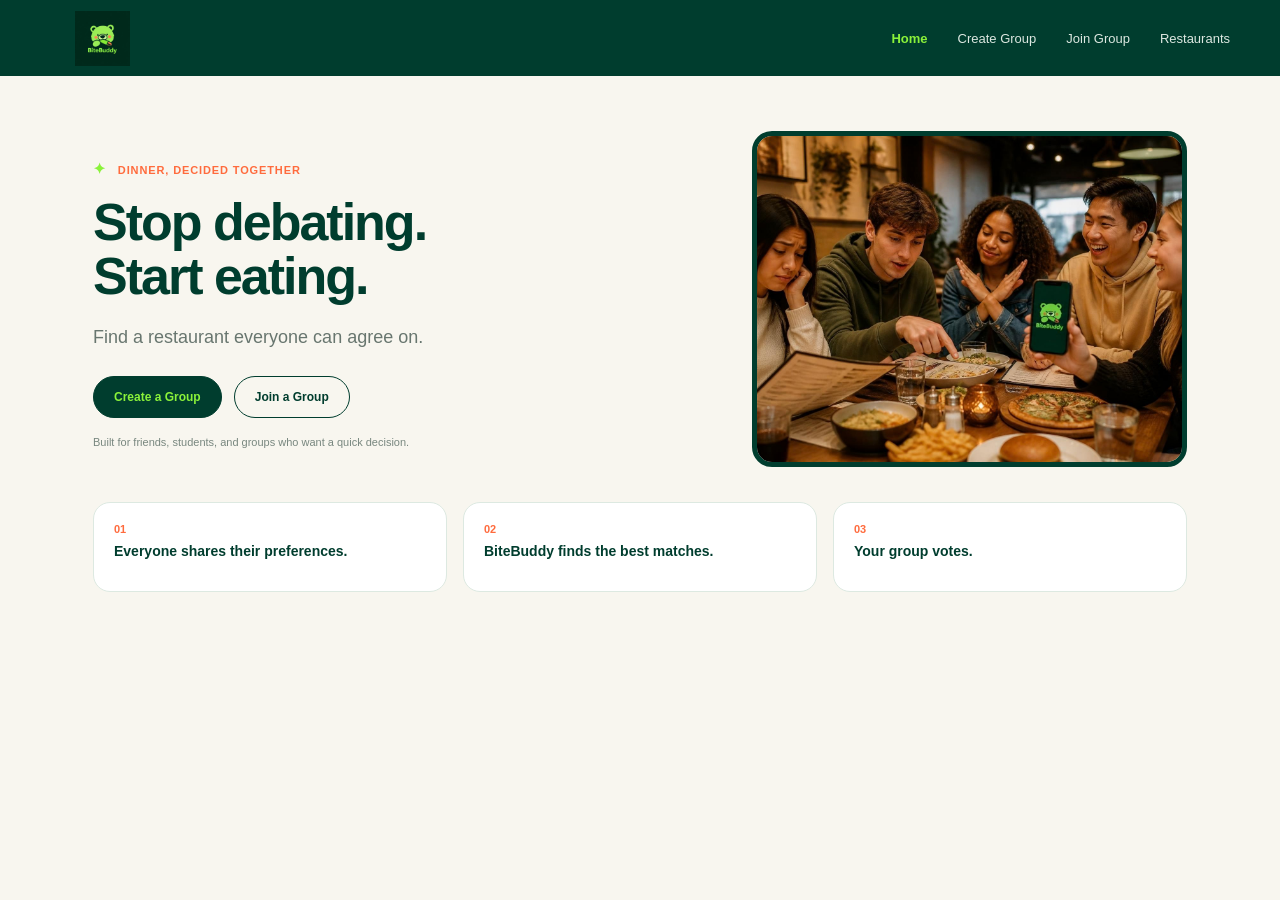
==== index.html @ f0bba303 "Add files via upload" ====
<!DOCTYPE html>
<html lang="en">

<head>
    <meta charset="UTF-8">
    <meta name="viewport" content="width=device-width, initial-scale=1.0">

    <title>BiteBuddy</title>

    <style>

        /* =========================
           BITEBUDDY COLOR SYSTEM
           ========================= */

        :root {
            --dark-green: #003D2E;
            --dark-green-2: #002F24;
            --lime: #8AF23A;
            --orange: #FF6B3D;
            --cream: #F8F6EF;
            --white: #FFFFFF;
            --light-green: #E9F8D9;
            --text-dark: #16352C;
            --text-gray: #68766F;
            --border: #DDE9E1;
        }


        /* =========================
           GENERAL
           ========================= */

        * {
            margin: 0;
            padding: 0;
            box-sizing: border-box;
        }

        body {
            font-family: Arial, Helvetica, sans-serif;
            background-color: var(--cream);
            color: var(--text-dark);
        }


        /* =========================
           NAVIGATION
           ========================= */

        .navbar {
            height: 76px;
            background-color: var(--dark-green);

            display: flex;
            align-items: center;
            justify-content: space-between;

            padding: 0 50px;
        }


        /* =========================
           LOGO
           ========================= */

        .logo-area {
            display: flex;
            align-items: center;
        }

        .logo-image {
            width: 105px;
            height: 55px;
            object-fit: contain;
            display: block;
        }


        /* =========================
           NAVIGATION LINKS
           ========================= */

        .nav-links {
            display: flex;
            align-items: center;
            gap: 30px;
        }

        .nav-links a {
            text-decoration: none;
            color: #DCE8E1;
            font-size: 13px;
            transition: 0.2s;
        }

        .nav-links a:hover {
            color: var(--lime);
        }

        .nav-links .active {
            color: var(--lime);
            font-weight: bold;
        }


        /* =========================
           PROFILE
           ========================= */

        .profile {
            width: 32px;
            height: 32px;

            border-radius: 50%;

            background-color: var(--lime);
            color: var(--dark-green);

            display: flex;
            align-items: center;
            justify-content: center;

            font-size: 11px;
            font-weight: bold;
        }


        /* =========================
           HERO SECTION
           ========================= */

        .hero {
            max-width: 1216px;

            margin: 0 auto;

            padding: 55px 61px 0;

            display: grid;

            grid-template-columns: 1fr 435px;

            column-gap: 90px;

            align-items: center;
        }


        /* =========================
           HERO LEFT SIDE
           ========================= */

        .hero-content {
            padding-top: 10px;
        }


        /* SMALL TITLE */

        .eyebrow {
            color: var(--orange);

            font-size: 11px;

            font-weight: bold;

            letter-spacing: 0.08em;

            margin-bottom: 18px;
        }

        .eyebrow span {
            color: var(--lime);

            font-size: 15px;

            margin-right: 7px;
        }


        /* MAIN TITLE */

        .hero h1 {
            font-size: 52px;

            line-height: 1.03;

            letter-spacing: -2px;

            color: var(--dark-green);

            margin-bottom: 20px;
        }


        /* DESCRIPTION */

        .hero-description {
            font-size: 18px;

            line-height: 1.5;

            color: var(--text-gray);

            margin-bottom: 25px;
        }


        /* =========================
           BUTTONS
           ========================= */

        .buttons {
            display: flex;
            gap: 12px;
        }

        .btn {
            height: 42px;

            padding: 0 20px;

            border-radius: 22px;

            font-size: 12px;

            font-weight: bold;

            cursor: pointer;

            transition: 0.2s;

            text-decoration: none;

            display: inline-flex;

            align-items: center;

            justify-content: center;
        }


        /* CREATE GROUP */

        .create-btn {
            background-color: var(--dark-green);

            color: var(--lime);

            border: 1px solid var(--dark-green);
        }

        .create-btn:hover {
            background-color: var(--dark-green-2);

            transform: translateY(-1px);
        }


        /* JOIN GROUP */

        .join-btn {
            background-color: transparent;

            color: var(--dark-green);

            border: 1px solid var(--dark-green);
        }

        .join-btn:hover {
            background-color: var(--dark-green);

            color: var(--lime);
        }


        /* =========================
           SMALL TEXT
           ========================= */

        .small-text {
            margin-top: 18px;

            font-size: 11px;

            color: #78877F;
        }


        /* =========================
           RIGHT SIDE IMAGE
           ========================= */

        .hero-image {
            width: 435px;

            height: 336px;

            border-radius: 20px;

            overflow: hidden;

            background-color: var(--dark-green);

            border: 5px solid var(--dark-green);
        }

        .hero-image img {
            width: 100%;

            height: 100%;

            object-fit: cover;

            display: block;
        }


        /* =========================
           THREE STEPS
           ========================= */

        .steps {
            max-width: 1216px;

            margin: 35px auto 0;

            padding: 0 61px 55px;

            display: grid;

            grid-template-columns: repeat(3, 1fr);

            gap: 16px;
        }


        /* STEP CARD */

        .step-card {
            background-color: var(--white);

            border: 1px solid var(--border);

            border-radius: 17px;

            min-height: 90px;

            padding: 20px;

            transition: 0.2s;
        }

        .step-card:hover {
            border-color: var(--lime);

            transform: translateY(-2px);
        }


        /* STEP NUMBER */

        .step-number {
            color: var(--orange);

            font-size: 11px;

            font-weight: bold;

            margin-bottom: 8px;
        }


        /* STEP TEXT */

        .step-text {
            color: var(--dark-green);

            font-size: 14px;

            font-weight: bold;
        }


        /* =========================
           RESPONSIVE
           ========================= */

        @media (max-width: 900px) {

            .navbar {
                padding: 0 25px;
            }

            .nav-links {
                gap: 15px;
            }

            .hero {
                grid-template-columns: 1fr;

                padding: 40px 30px;

                gap: 30px;
            }

            .hero-image {
                width: 100%;

                max-width: 560px;

                height: 336px;
            }

            .steps {
                padding: 0 30px 40px;

                grid-template-columns: 1fr;
            }
        }


        @media (max-width: 600px) {

            .nav-links a {
                display: none;
            }

            .profile {
                display: none;
            }

            .hero h1 {
                font-size: 40px;
            }

            .hero-description {
                font-size: 16px;
            }

            .buttons {
                flex-wrap: wrap;
            }
        }

    </style>

</head>


<body>


    <!-- =========================
         NAVIGATION
         ========================= -->

    <header class="navbar">

        <!-- LOGO -->

        <div class="logo-area">

            <!-- CLICKING LOGO GOES TO HOME -->

            <a href="index.html">

                <img
                    src="bitebuddy-logo.png"
                    class="logo-image"
                    alt="BiteBuddy logo"
                >

            </a>

        </div>


        <!-- NAVIGATION -->

        <nav class="nav-links">

            <!-- HOME -->

            <a
                href="index.html"
                class="active"
            >
                Home
            </a>


            <!-- CREATE GROUP -->

            <a href="create-group.html">
                Create Group
            </a>


            <!-- JOIN GROUP -->

            <a href="#">
                Join Group
            </a>


            <!-- RESTAURANTS -->

            <a href="#">
                Restaurants
            </a>

        </nav>

    </header>



    <!-- =========================
         HERO SECTION
         ========================= -->

    <section class="hero">


        <!-- LEFT SIDE -->

        <div class="hero-content">


            <!-- EYEBROW -->

            <div class="eyebrow">

                <span>✦</span>

                DINNER, DECIDED TOGETHER

            </div>


            <!-- MAIN HEADING -->

            <h1>

                Stop debating.<br>

                Start eating.

            </h1>


            <!-- DESCRIPTION -->

            <p class="hero-description">

                Find a restaurant everyone can agree on.

            </p>


            <!-- BUTTONS -->

            <div class="buttons">


                <!-- CREATE GROUP BUTTON -->

                <a
                    href="create-group.html"
                    class="btn create-btn"
                >
                    Create a Group
                </a>


                <!-- JOIN GROUP BUTTON -->

                <a
                    href="#"
                    class="btn join-btn"
                >
                    Join a Group
                </a>

            </div>


            <!-- SMALL DESCRIPTION -->

            <p class="small-text">

                Built for friends, students, and groups
                who want a quick decision.

            </p>

        </div>



        <!-- =========================
             RIGHT SIDE IMAGE
             ========================= -->

        <div class="hero-image">

            <img
                src="BiteBuddy Restaurant Scene.jpg"
                alt="Friends eating together"
            >

        </div>

    </section>



    <!-- =========================
         THREE STEPS
         ========================= -->

    <section class="steps">


        <!-- STEP 1 -->

        <div class="step-card">

            <div class="step-number">
                01
            </div>

            <div class="step-text">

                Everyone shares their preferences.

            </div>

        </div>


        <!-- STEP 2 -->

        <div class="step-card">

            <div class="step-number">
                02
            </div>

            <div class="step-text">

                BiteBuddy finds the best matches.

            </div>

        </div>


        <!-- STEP 3 -->

        <div class="step-card">

            <div class="step-number">
                03
            </div>

            <div class="step-text">

                Your group votes.

            </div>

        </div>


    </section>


</body>

</html>
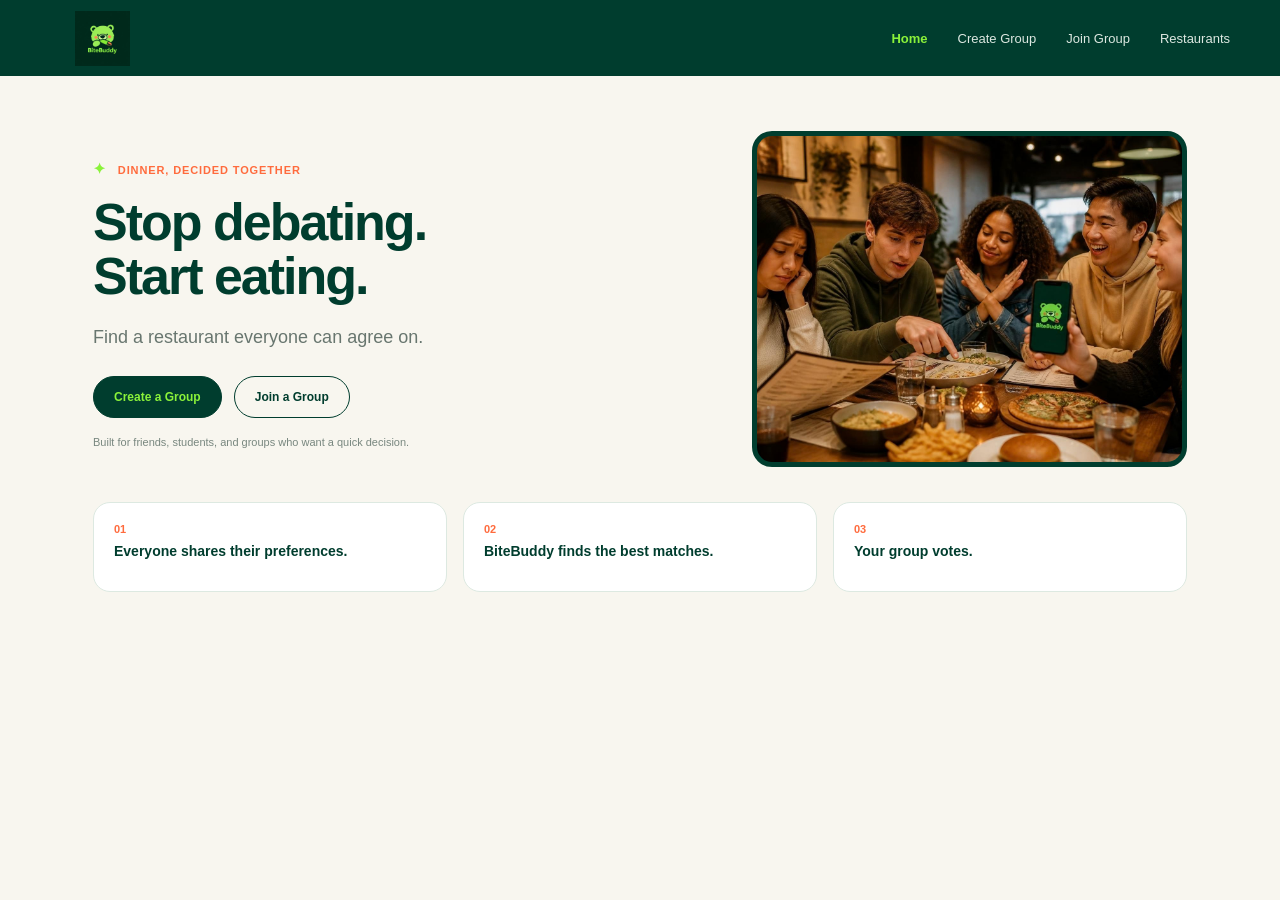
==== commit a0cfb729: "index.html" ====
--- a/index.html
+++ b/index.html
@@ -493,14 +493,14 @@
 
             <!-- CREATE GROUP -->
 
-            <a href="create-group.html">
+            <a href="Create-Group.html">
                 Create Group
             </a>
 
 
             <!-- JOIN GROUP -->
 
-            <a href="#">
+            <a href="./join-group.html">
                 Join Group
             </a>
 
@@ -568,7 +568,7 @@
                 <!-- CREATE GROUP BUTTON -->
 
                 <a
-                    href="create-group.html"
+                    href="Create-Group.html"
                     class="btn create-btn"
                 >
                     Create a Group
@@ -578,7 +578,7 @@
                 <!-- JOIN GROUP BUTTON -->
 
                 <a
-                    href="#"
+                    href="./join-group.html"
                     class="btn join-btn"
                 >
                     Join a Group
@@ -680,4 +680,4 @@
 
 </body>
 
-</html>+</html>
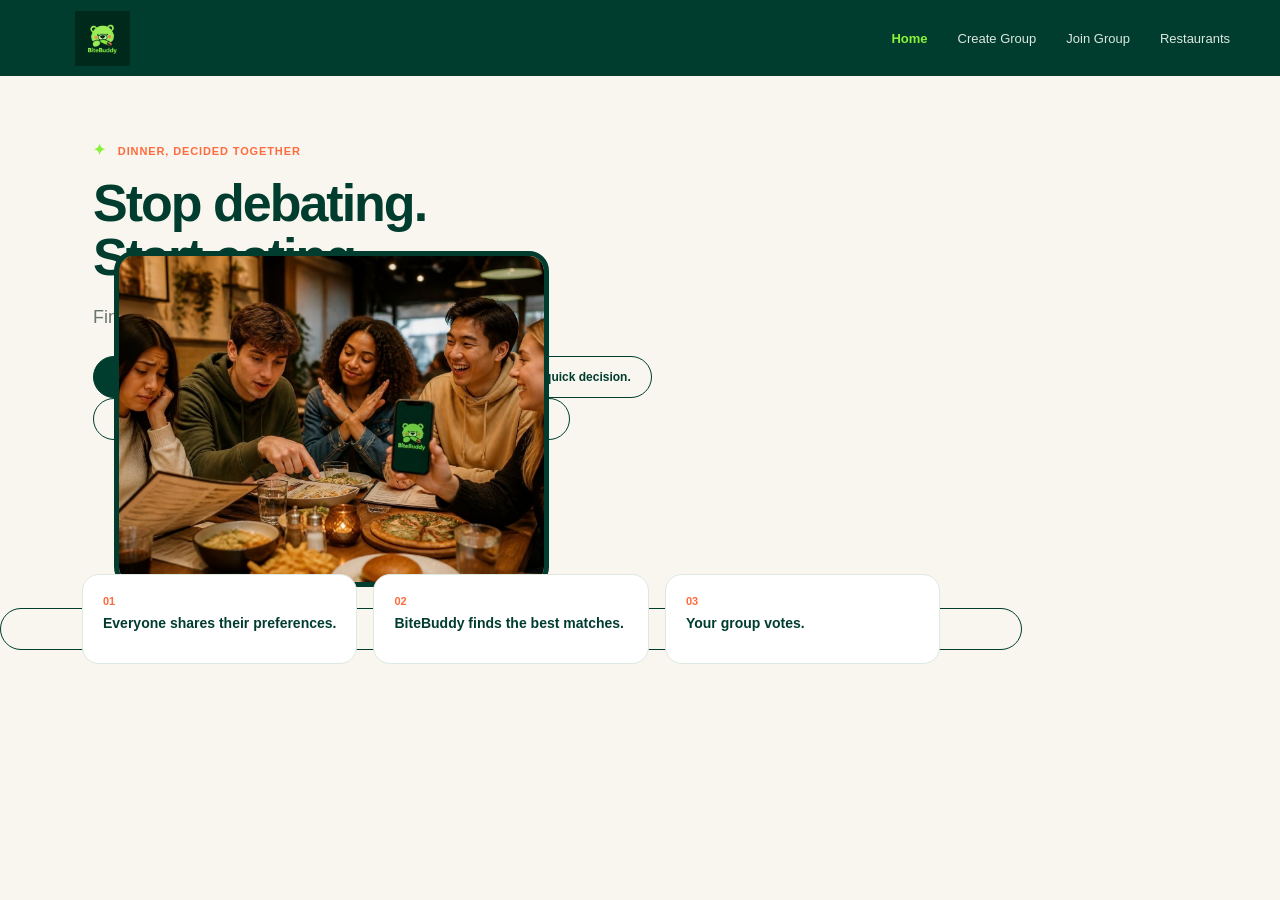
==== commit e12981f2: "Fix HTML formatting and structure" ====
--- a/index.html
+++ b/index.html
@@ -577,12 +577,12 @@
 
                 <!-- JOIN GROUP BUTTON -->
 
-                <a
-                    href="./join-group.html"
-                    class="btn join-btn"
-                >
-                    Join a Group
-                </a>
+              <a
+                   href="join-group.html"
+                     class="btn join-btn
+                  >
+              Join a Group
+              </a>
 
             </div>
 
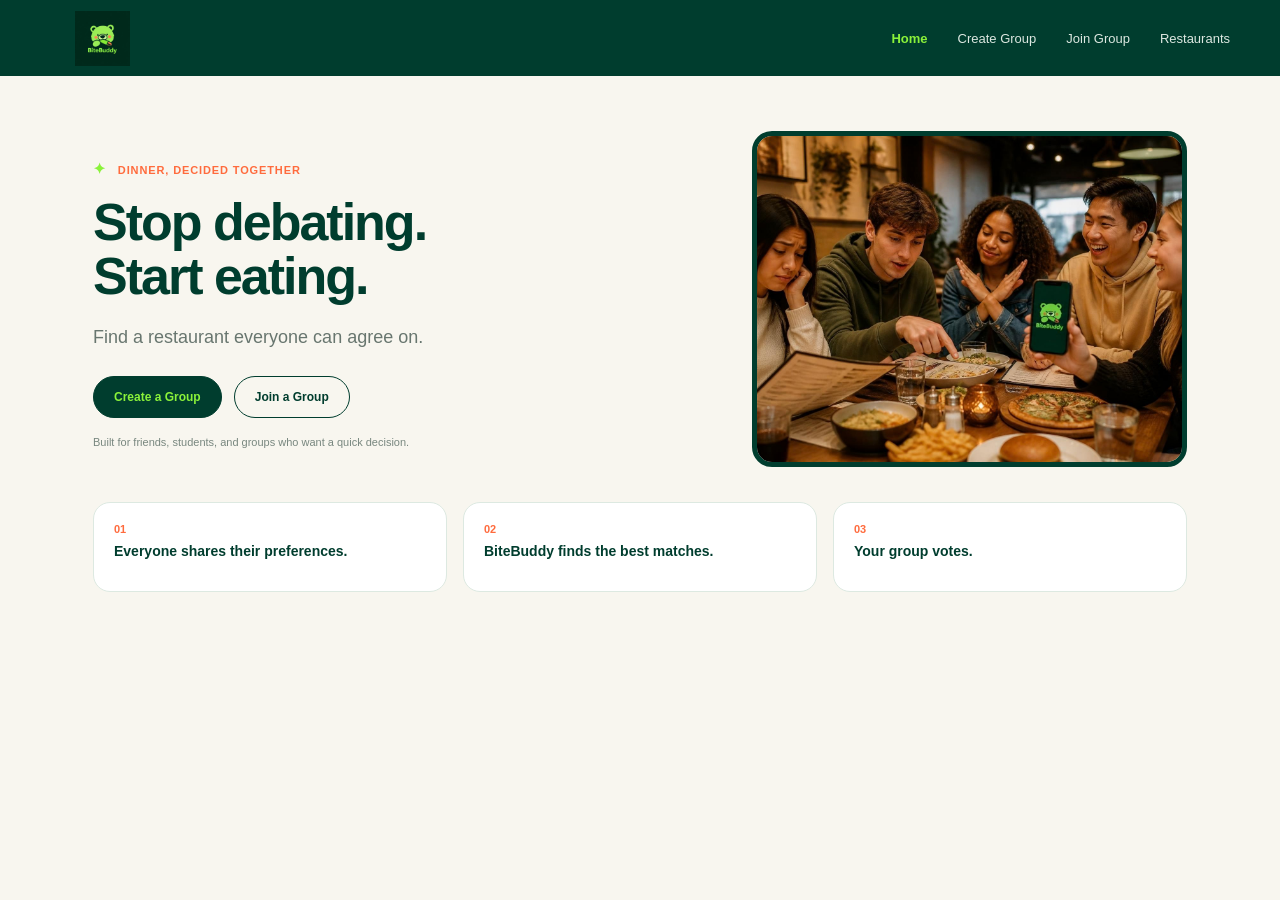
==== commit b8fba6ae: "index.html structure and styles" ====
--- a/index.html
+++ b/index.html
@@ -37,6 +37,7 @@
             box-sizing: border-box;
         }
 
+
         body {
             font-family: Arial, Helvetica, sans-serif;
             background-color: var(--cream);
@@ -68,6 +69,7 @@
             display: flex;
             align-items: center;
         }
+
 
         .logo-image {
             width: 105px;
@@ -87,6 +89,7 @@
             gap: 30px;
         }
 
+
         .nav-links a {
             text-decoration: none;
             color: #DCE8E1;
@@ -94,9 +97,11 @@
             transition: 0.2s;
         }
 
+
         .nav-links a:hover {
             color: var(--lime);
         }
+
 
         .nav-links .active {
             color: var(--lime);
@@ -170,6 +175,7 @@
             margin-bottom: 18px;
         }
 
+
         .eyebrow span {
             color: var(--lime);
 
@@ -216,6 +222,7 @@
             gap: 12px;
         }
 
+
         .btn {
             height: 42px;
 
@@ -251,6 +258,7 @@
             border: 1px solid var(--dark-green);
         }
 
+
         .create-btn:hover {
             background-color: var(--dark-green-2);
 
@@ -268,6 +276,7 @@
             border: 1px solid var(--dark-green);
         }
 
+
         .join-btn:hover {
             background-color: var(--dark-green);
 
@@ -306,6 +315,7 @@
             border: 5px solid var(--dark-green);
         }
 
+
         .hero-image img {
             width: 100%;
 
@@ -352,6 +362,7 @@
             transition: 0.2s;
         }
 
+
         .step-card:hover {
             border-color: var(--lime);
 
@@ -393,10 +404,12 @@
                 padding: 0 25px;
             }
 
+
             .nav-links {
                 gap: 15px;
             }
 
+
             .hero {
                 grid-template-columns: 1fr;
 
@@ -405,6 +418,7 @@
                 gap: 30px;
             }
 
+
             .hero-image {
                 width: 100%;
 
@@ -413,6 +427,7 @@
                 height: 336px;
             }
 
+
             .steps {
                 padding: 0 30px 40px;
 
@@ -427,17 +442,21 @@
                 display: none;
             }
 
+
             .profile {
                 display: none;
             }
 
+
             .hero h1 {
                 font-size: 40px;
             }
 
+
             .hero-description {
                 font-size: 16px;
             }
+
 
             .buttons {
                 flex-wrap: wrap;
@@ -458,11 +477,10 @@
 
     <header class="navbar">
 
+
         <!-- LOGO -->
 
         <div class="logo-area">
-
-            <!-- CLICKING LOGO GOES TO HOME -->
 
             <a href="index.html">
 
@@ -480,6 +498,7 @@
         <!-- NAVIGATION -->
 
         <nav class="nav-links">
+
 
             <!-- HOME -->
 
@@ -500,7 +519,7 @@
 
             <!-- JOIN GROUP -->
 
-            <a href="./join-group.html">
+            <a href="join-group.html">
                 Join Group
             </a>
 
@@ -511,6 +530,7 @@
                 Restaurants
             </a>
 
+
         </nav>
 
     </header>
@@ -543,20 +563,15 @@
             <!-- MAIN HEADING -->
 
             <h1>
-
                 Stop debating.<br>
-
                 Start eating.
-
             </h1>
 
 
             <!-- DESCRIPTION -->
 
             <p class="hero-description">
-
                 Find a restaurant everyone can agree on.
-
             </p>
 
 
@@ -577,12 +592,13 @@
 
                 <!-- JOIN GROUP BUTTON -->
 
-              <a
-                   href="join-group.html"
-                     class="btn join-btn
-                  >
-              Join a Group
-              </a>
+                <a
+                    href="join-group.html"
+                    class="btn join-btn"
+                >
+                    Join a Group
+                </a>
+
 
             </div>
 
@@ -590,11 +606,10 @@
             <!-- SMALL DESCRIPTION -->
 
             <p class="small-text">
-
                 Built for friends, students, and groups
                 who want a quick decision.
-
             </p>
+
 
         </div>
 
@@ -613,6 +628,7 @@
 
         </div>
 
+
     </section>
 
 
@@ -633,9 +649,7 @@
             </div>
 
             <div class="step-text">
-
                 Everyone shares their preferences.
-
             </div>
 
         </div>
@@ -650,9 +664,7 @@
             </div>
 
             <div class="step-text">
-
                 BiteBuddy finds the best matches.
-
             </div>
 
         </div>
@@ -667,9 +679,7 @@
             </div>
 
             <div class="step-text">
-
                 Your group votes.
-
             </div>
 
         </div>
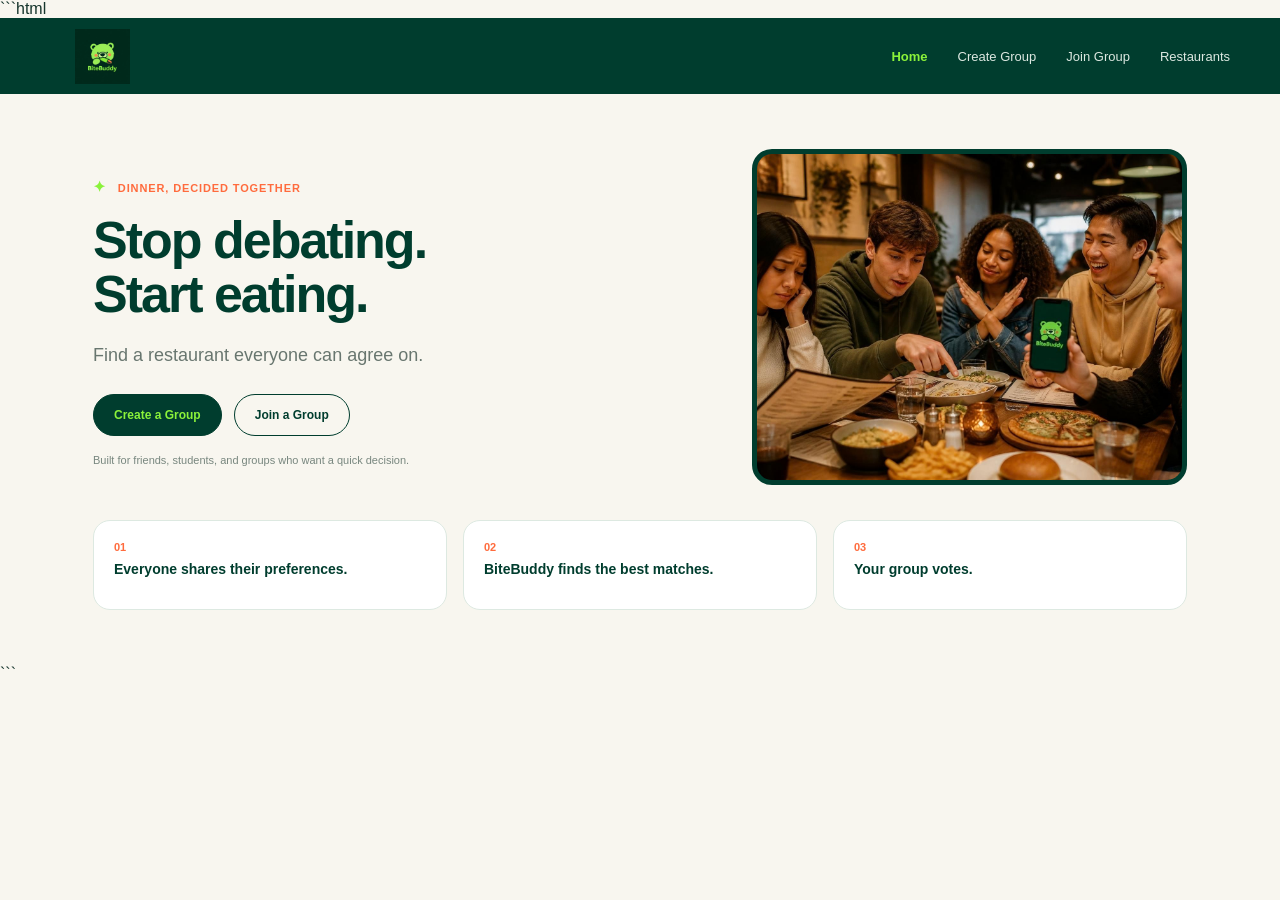
==== commit af84fe03: "Add initial index.html with redirection to home.html" ====
--- a/index.html
+++ b/index.html
@@ -1,693 +1,16 @@
-<!DOCTYPE html>
-<html lang="en">
-
-<head>
-    <meta charset="UTF-8">
-    <meta name="viewport" content="width=device-width, initial-scale=1.0">
-
-    <title>BiteBuddy</title>
-
-    <style>
-
-        /* =========================
-           BITEBUDDY COLOR SYSTEM
-           ========================= */
-
-        :root {
-            --dark-green: #003D2E;
-            --dark-green-2: #002F24;
-            --lime: #8AF23A;
-            --orange: #FF6B3D;
-            --cream: #F8F6EF;
-            --white: #FFFFFF;
-            --light-green: #E9F8D9;
-            --text-dark: #16352C;
-            --text-gray: #68766F;
-            --border: #DDE9E1;
-        }
-
-
-        /* =========================
-           GENERAL
-           ========================= */
-
-        * {
-            margin: 0;
-            padding: 0;
-            box-sizing: border-box;
-        }
-
-
-        body {
-            font-family: Arial, Helvetica, sans-serif;
-            background-color: var(--cream);
-            color: var(--text-dark);
-        }
-
-
-        /* =========================
-           NAVIGATION
-           ========================= */
-
-        .navbar {
-            height: 76px;
-            background-color: var(--dark-green);
-
-            display: flex;
-            align-items: center;
-            justify-content: space-between;
-
-            padding: 0 50px;
-        }
-
-
-        /* =========================
-           LOGO
-           ========================= */
-
-        .logo-area {
-            display: flex;
-            align-items: center;
-        }
-
-
-        .logo-image {
-            width: 105px;
-            height: 55px;
-            object-fit: contain;
-            display: block;
-        }
-
-
-        /* =========================
-           NAVIGATION LINKS
-           ========================= */
-
-        .nav-links {
-            display: flex;
-            align-items: center;
-            gap: 30px;
-        }
-
-
-        .nav-links a {
-            text-decoration: none;
-            color: #DCE8E1;
-            font-size: 13px;
-            transition: 0.2s;
-        }
-
-
-        .nav-links a:hover {
-            color: var(--lime);
-        }
-
-
-        .nav-links .active {
-            color: var(--lime);
-            font-weight: bold;
-        }
-
-
-        /* =========================
-           PROFILE
-           ========================= */
-
-        .profile {
-            width: 32px;
-            height: 32px;
-
-            border-radius: 50%;
-
-            background-color: var(--lime);
-            color: var(--dark-green);
-
-            display: flex;
-            align-items: center;
-            justify-content: center;
-
-            font-size: 11px;
-            font-weight: bold;
-        }
-
-
-        /* =========================
-           HERO SECTION
-           ========================= */
-
-        .hero {
-            max-width: 1216px;
-
-            margin: 0 auto;
-
-            padding: 55px 61px 0;
-
-            display: grid;
-
-            grid-template-columns: 1fr 435px;
-
-            column-gap: 90px;
-
-            align-items: center;
-        }
-
-
-        /* =========================
-           HERO LEFT SIDE
-           ========================= */
-
-        .hero-content {
-            padding-top: 10px;
-        }
-
-
-        /* SMALL TITLE */
-
-        .eyebrow {
-            color: var(--orange);
-
-            font-size: 11px;
-
-            font-weight: bold;
-
-            letter-spacing: 0.08em;
-
-            margin-bottom: 18px;
-        }
-
-
-        .eyebrow span {
-            color: var(--lime);
-
-            font-size: 15px;
-
-            margin-right: 7px;
-        }
-
-
-        /* MAIN TITLE */
-
-        .hero h1 {
-            font-size: 52px;
-
-            line-height: 1.03;
-
-            letter-spacing: -2px;
-
-            color: var(--dark-green);
-
-            margin-bottom: 20px;
-        }
-
-
-        /* DESCRIPTION */
-
-        .hero-description {
-            font-size: 18px;
-
-            line-height: 1.5;
-
-            color: var(--text-gray);
-
-            margin-bottom: 25px;
-        }
-
-
-        /* =========================
-           BUTTONS
-           ========================= */
-
-        .buttons {
-            display: flex;
-            gap: 12px;
-        }
-
-
-        .btn {
-            height: 42px;
-
-            padding: 0 20px;
-
-            border-radius: 22px;
-
-            font-size: 12px;
-
-            font-weight: bold;
-
-            cursor: pointer;
-
-            transition: 0.2s;
-
-            text-decoration: none;
-
-            display: inline-flex;
-
-            align-items: center;
-
-            justify-content: center;
-        }
-
-
-        /* CREATE GROUP */
-
-        .create-btn {
-            background-color: var(--dark-green);
-
-            color: var(--lime);
-
-            border: 1px solid var(--dark-green);
-        }
-
-
-        .create-btn:hover {
-            background-color: var(--dark-green-2);
-
-            transform: translateY(-1px);
-        }
-
-
-        /* JOIN GROUP */
-
-        .join-btn {
-            background-color: transparent;
-
-            color: var(--dark-green);
-
-            border: 1px solid var(--dark-green);
-        }
-
-
-        .join-btn:hover {
-            background-color: var(--dark-green);
-
-            color: var(--lime);
-        }
-
-
-        /* =========================
-           SMALL TEXT
-           ========================= */
-
-        .small-text {
-            margin-top: 18px;
-
-            font-size: 11px;
-
-            color: #78877F;
-        }
-
-
-        /* =========================
-           RIGHT SIDE IMAGE
-           ========================= */
-
-        .hero-image {
-            width: 435px;
-
-            height: 336px;
-
-            border-radius: 20px;
-
-            overflow: hidden;
-
-            background-color: var(--dark-green);
-
-            border: 5px solid var(--dark-green);
-        }
-
-
-        .hero-image img {
-            width: 100%;
-
-            height: 100%;
-
-            object-fit: cover;
-
-            display: block;
-        }
-
-
-        /* =========================
-           THREE STEPS
-           ========================= */
-
-        .steps {
-            max-width: 1216px;
-
-            margin: 35px auto 0;
-
-            padding: 0 61px 55px;
-
-            display: grid;
-
-            grid-template-columns: repeat(3, 1fr);
-
-            gap: 16px;
-        }
-
-
-        /* STEP CARD */
-
-        .step-card {
-            background-color: var(--white);
-
-            border: 1px solid var(--border);
-
-            border-radius: 17px;
-
-            min-height: 90px;
-
-            padding: 20px;
-
-            transition: 0.2s;
-        }
-
-
-        .step-card:hover {
-            border-color: var(--lime);
-
-            transform: translateY(-2px);
-        }
-
-
-        /* STEP NUMBER */
-
-        .step-number {
-            color: var(--orange);
-
-            font-size: 11px;
-
-            font-weight: bold;
-
-            margin-bottom: 8px;
-        }
-
-
-        /* STEP TEXT */
-
-        .step-text {
-            color: var(--dark-green);
-
-            font-size: 14px;
-
-            font-weight: bold;
-        }
-
-
-        /* =========================
-           RESPONSIVE
-           ========================= */
-
-        @media (max-width: 900px) {
-
-            .navbar {
-                padding: 0 25px;
-            }
-
-
-            .nav-links {
-                gap: 15px;
-            }
-
-
-            .hero {
-                grid-template-columns: 1fr;
-
-                padding: 40px 30px;
-
-                gap: 30px;
-            }
-
-
-            .hero-image {
-                width: 100%;
-
-                max-width: 560px;
-
-                height: 336px;
-            }
-
-
-            .steps {
-                padding: 0 30px 40px;
-
-                grid-template-columns: 1fr;
-            }
-        }
-
-
-        @media (max-width: 600px) {
-
-            .nav-links a {
-                display: none;
-            }
-
-
-            .profile {
-                display: none;
-            }
-
-
-            .hero h1 {
-                font-size: 40px;
-            }
-
-
-            .hero-description {
-                font-size: 16px;
-            }
-
-
-            .buttons {
-                flex-wrap: wrap;
-            }
-        }
-
-    </style>
-
-</head>
-
-
-<body>
-
-
-    <!-- =========================
-         NAVIGATION
-         ========================= -->
-
-    <header class="navbar">
-
-
-        <!-- LOGO -->
-
-        <div class="logo-area">
-
-            <a href="index.html">
-
-                <img
-                    src="bitebuddy-logo.png"
-                    class="logo-image"
-                    alt="BiteBuddy logo"
-                >
-
-            </a>
-
-        </div>
-
-
-        <!-- NAVIGATION -->
-
-        <nav class="nav-links">
-
-
-            <!-- HOME -->
-
-            <a
-                href="index.html"
-                class="active"
-            >
-                Home
-            </a>
-
-
-            <!-- CREATE GROUP -->
-
-            <a href="Create-Group.html">
-                Create Group
-            </a>
-
-
-            <!-- JOIN GROUP -->
-
-            <a href="join-group.html">
-                Join Group
-            </a>
-
-
-            <!-- RESTAURANTS -->
-
-            <a href="#">
-                Restaurants
-            </a>
-
-
-        </nav>
-
-    </header>
-
-
-
-    <!-- =========================
-         HERO SECTION
-         ========================= -->
-
-    <section class="hero">
-
-
-        <!-- LEFT SIDE -->
-
-        <div class="hero-content">
-
-
-            <!-- EYEBROW -->
-
-            <div class="eyebrow">
-
-                <span>✦</span>
-
-                DINNER, DECIDED TOGETHER
-
-            </div>
-
-
-            <!-- MAIN HEADING -->
-
-            <h1>
-                Stop debating.<br>
-                Start eating.
-            </h1>
-
-
-            <!-- DESCRIPTION -->
-
-            <p class="hero-description">
-                Find a restaurant everyone can agree on.
-            </p>
-
-
-            <!-- BUTTONS -->
-
-            <div class="buttons">
-
-
-                <!-- CREATE GROUP BUTTON -->
-
-                <a
-                    href="Create-Group.html"
-                    class="btn create-btn"
-                >
-                    Create a Group
-                </a>
-
-
-                <!-- JOIN GROUP BUTTON -->
-
-                <a
-                    href="join-group.html"
-                    class="btn join-btn"
-                >
-                    Join a Group
-                </a>
-
-
-            </div>
-
-
-            <!-- SMALL DESCRIPTION -->
-
-            <p class="small-text">
-                Built for friends, students, and groups
-                who want a quick decision.
-            </p>
-
-
-        </div>
-
-
-
-        <!-- =========================
-             RIGHT SIDE IMAGE
-             ========================= -->
-
-        <div class="hero-image">
-
-            <img
-                src="BiteBuddy Restaurant Scene.jpg"
-                alt="Friends eating together"
-            >
-
-        </div>
-
-
-    </section>
-
-
-
-    <!-- =========================
-         THREE STEPS
-         ========================= -->
-
-    <section class="steps">
-
-
-        <!-- STEP 1 -->
-
-        <div class="step-card">
-
-            <div class="step-number">
-                01
-            </div>
-
-            <div class="step-text">
-                Everyone shares their preferences.
-            </div>
-
-        </div>
-
-
-        <!-- STEP 2 -->
-
-        <div class="step-card">
-
-            <div class="step-number">
-                02
-            </div>
-
-            <div class="step-text">
-                BiteBuddy finds the best matches.
-            </div>
-
-        </div>
-
-
-        <!-- STEP 3 -->
-
-        <div class="step-card">
-
-            <div class="step-number">
-                03
-            </div>
-
-            <div class="step-text">
-                Your group votes.
-            </div>
-
-        </div>
-
-
-    </section>
-
-
-</body>
-
-</html>
+```html
+<!DOCTYPE html>
+<html lang="en">
+<head>
+    <meta charset="UTF-8">
+    <meta name="viewport" content="width=device-width, initial-scale=1.0">
+    <title>BiteBuddy</title>
+    <meta http-equiv="refresh" content="0; url=home.html">
+</head>
+<body>
+    <p>Opening BiteBuddy...</p>
+    <script>
+        window.location.replace("home.html");
+    </script>
+</body>
+</html>
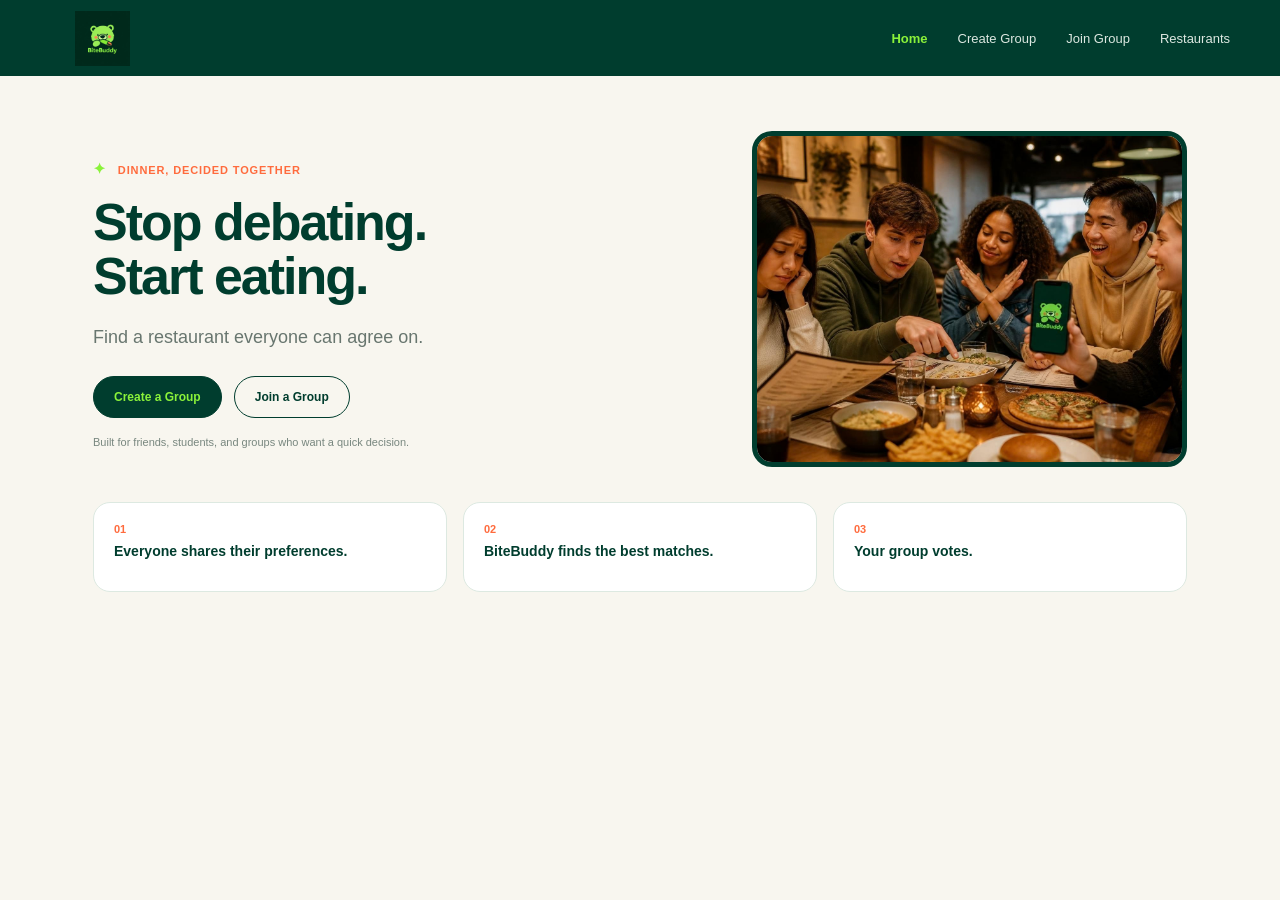
==== commit 22510789: "Add files via upload" ====
--- a/index.html
+++ b/index.html
@@ -1,4 +1,3 @@
-```html
 <!DOCTYPE html>
 <html lang="en">
 <head>
